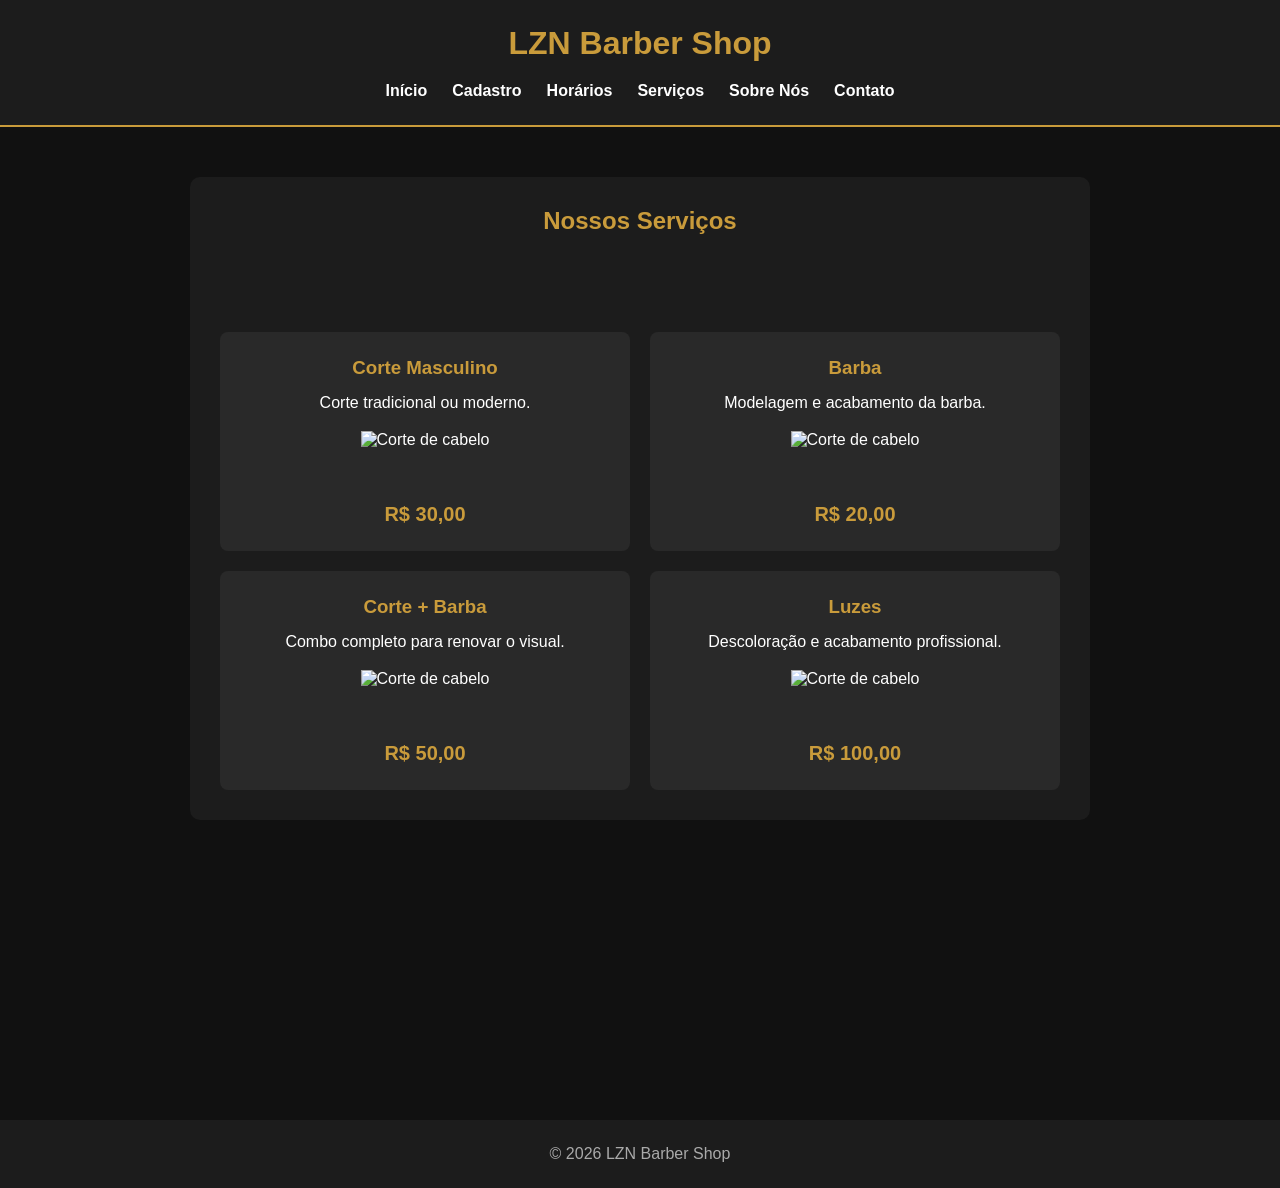
==== servicos.html @ 66e219fc "Add files via upload" ====
<!DOCTYPE html>
<html lang="pt-br">
<head>
    <meta charset="UTF-8">
    <meta name="viewport" content="width=device-width, initial-scale=1.0">
    <title>Serviços -LZN Barber Shop</title>
    <link rel="stylesheet" href="style.css">
</head>
<body>
<header>
    <h1>LZN Barber Shop</h1>
    <nav>
        <a href="index.html">Início</a>
        <a href="cadastro.html">Cadastro</a>
        <a href="horarios.html">Horários</a>
        <a href="servicos.html">Serviços</a>
        <a href="sobre.html">Sobre Nós</a>
        <a href="contato.html">Contato</a>
    </nav>
</header>
<main>
    <h2>Nossos Serviços</h2><br><br><br><br>
    <div class="servicos">
        <div class="card">
            <h3>Corte Masculino</h3>
            <p>Corte tradicional ou moderno.</p>
            <img src="img/corteCabelo.jpg" alt="Corte de cabelo" style="width: 100%; height: 70%; object-fit: cover;"><br><br><br><br>
            <strong>R$ 30,00</strong>
        </div>
        <div class="card">
            <h3>Barba</h3>
            <p>Modelagem e acabamento da barba.</p>
            <img src="img/barba.jpg" alt="Corte de cabelo" style="width: 100%; height: 70%; object-fit: cover;"><br><br><br><br>
            <strong>R$ 20,00</strong>
        </div>
        <div class="card">
            <h3>Corte + Barba</h3>
            <p>Combo completo para renovar o visual.</p>
            <img src="img/corteBarba.jpg" alt="Corte de cabelo" style="width: 100%; height: 70%; object-fit: cover;"><br><br><br><br>
            <strong>R$ 50,00</strong>
        </div>
        <div class="card">
            <h3>Luzes</h3>
            <p>Descoloração e acabamento profissional.</p>
            <img src="img/corteLuzes.jpg" alt="Corte de cabelo" style="width: 100%; height: 70%; object-fit: cover;"><br><br><br><br>
            <strong>R$ 100,00</strong>
        </div>
    </div>
</main>
<footer>
    <p> © 2026 LZN Barber Shop</p>
</footer>
</body>
</html>
---- style.css ----
* {
    margin: 0;
    padding: 0;
    box-sizing: border-box;
}
body {
    font-family: Arial, sans-serif;
    background-color: #111;
    color: #fff;
    min-height: 100vh;
}
header {
    background-color: #1c1c1c;
    padding: 25px;
    text-align: center;
    border-bottom: 2px solid #c99b3b;
}
header h1 {
    color: #c99b3b;
    margin-bottom: 20px;
}
nav {
    display: flex;
    justify-content: center;
    gap: 25px;
    flex-wrap: wrap;
}
nav a {
    color: white;
    text-decoration: none;
    font-weight: bold;
}
nav a:hover {
    color: #c99b3b;
}
main {
    max-width: 900px;
    margin: 50px auto;
    padding: 30px;
    background-color: #1c1c1c;
    border-radius: 10px;
}
main h2 {
    color: #c99b3b;
    text-align: center;
    margin-bottom: 25px;
}
.inicio {
    text-align: center;
    padding: 80px 30px;
}
.inicio h2 {
    font-size: 35px;
}
.inicio p {
    margin: 15px;
    line-height: 1.6;
}
.botao {
    display: inline-block;
    margin-top: 25px;
    padding: 15px 30px;
    background-color: #c99b3b;
    color: #111;
    text-decoration: none;
    font-weight: bold;
    border-radius: 5px;
}
form {
    display: flex;
    flex-direction: column;
    gap: 10px;
}
input {
    padding: 12px;
    border: none;
    border-radius: 5px;
    font-size: 16px;
}
button {
    margin-top: 20px;
    padding: 14px;
    background-color: #c99b3b;
    color: #111;
    border: none;
    border-radius: 5px;
    font-size: 16px;
    font-weight: bold;
    cursor: pointer;
}
button:hover,
.botao:hover {
    background-color: #e0b957;
}
.horarios {
    display: grid;
    grid-template-columns: repeat(4, 1fr);
    gap: 15px;
    margin-top: 20px;
}
.horarios label {
    background-color: #292929;
    padding: 15px;
    text-align: center;
    border-radius: 5px;
    cursor: pointer;
}
.horarios input {
    margin-right: 5px;
}
.servicos {
    display: grid;
    grid-template-columns: repeat(2, 1fr);
    gap: 20px;
}
.card {
    background-color: #292929;
    padding: 25px;
    border-radius: 8px;
    text-align: center;
}
.card h3 {
    color: #c99b3b;
    margin-bottom: 10px;
}
.card p {
    margin-bottom: 15px;
}
.card strong {
    color: #c99b3b;
    font-size: 20px;
}
main p {
    line-height: 1.7;
    margin-bottom: 15px;
}
footer {
    text-align: center;
    padding: 25px;
    margin-top: 300px;
    background-color: #1c1c1c;
    color: #aaa;
}
.logo3 {
    text-align: center;
}
.hero3 {
    text-align: center;
    background-color: #111;
    color: #c99b3b;
}
.banner4 {
    text-align: center;
    background-color:black;
    color: white;
    padding: 10px;
    padding: 5px;
}
.banner4 h1 {
    margin: 0;
    font-size: 32px;
}
.banner4 p {
    font-size: 16px;
}
.banner4 img {
    width: 10.00%;
    height: 5px;
    object-fit: cover;
}
.Centro {
    max-width: 800px;
    margin: auto;
    text-align: center;
}
.Centro h2 {
    color: goldenrod;
    padding: 10px;
    margin: 30px;
}
.Centro p {
    font-size: 17px;
    line-height: 1.6;
}
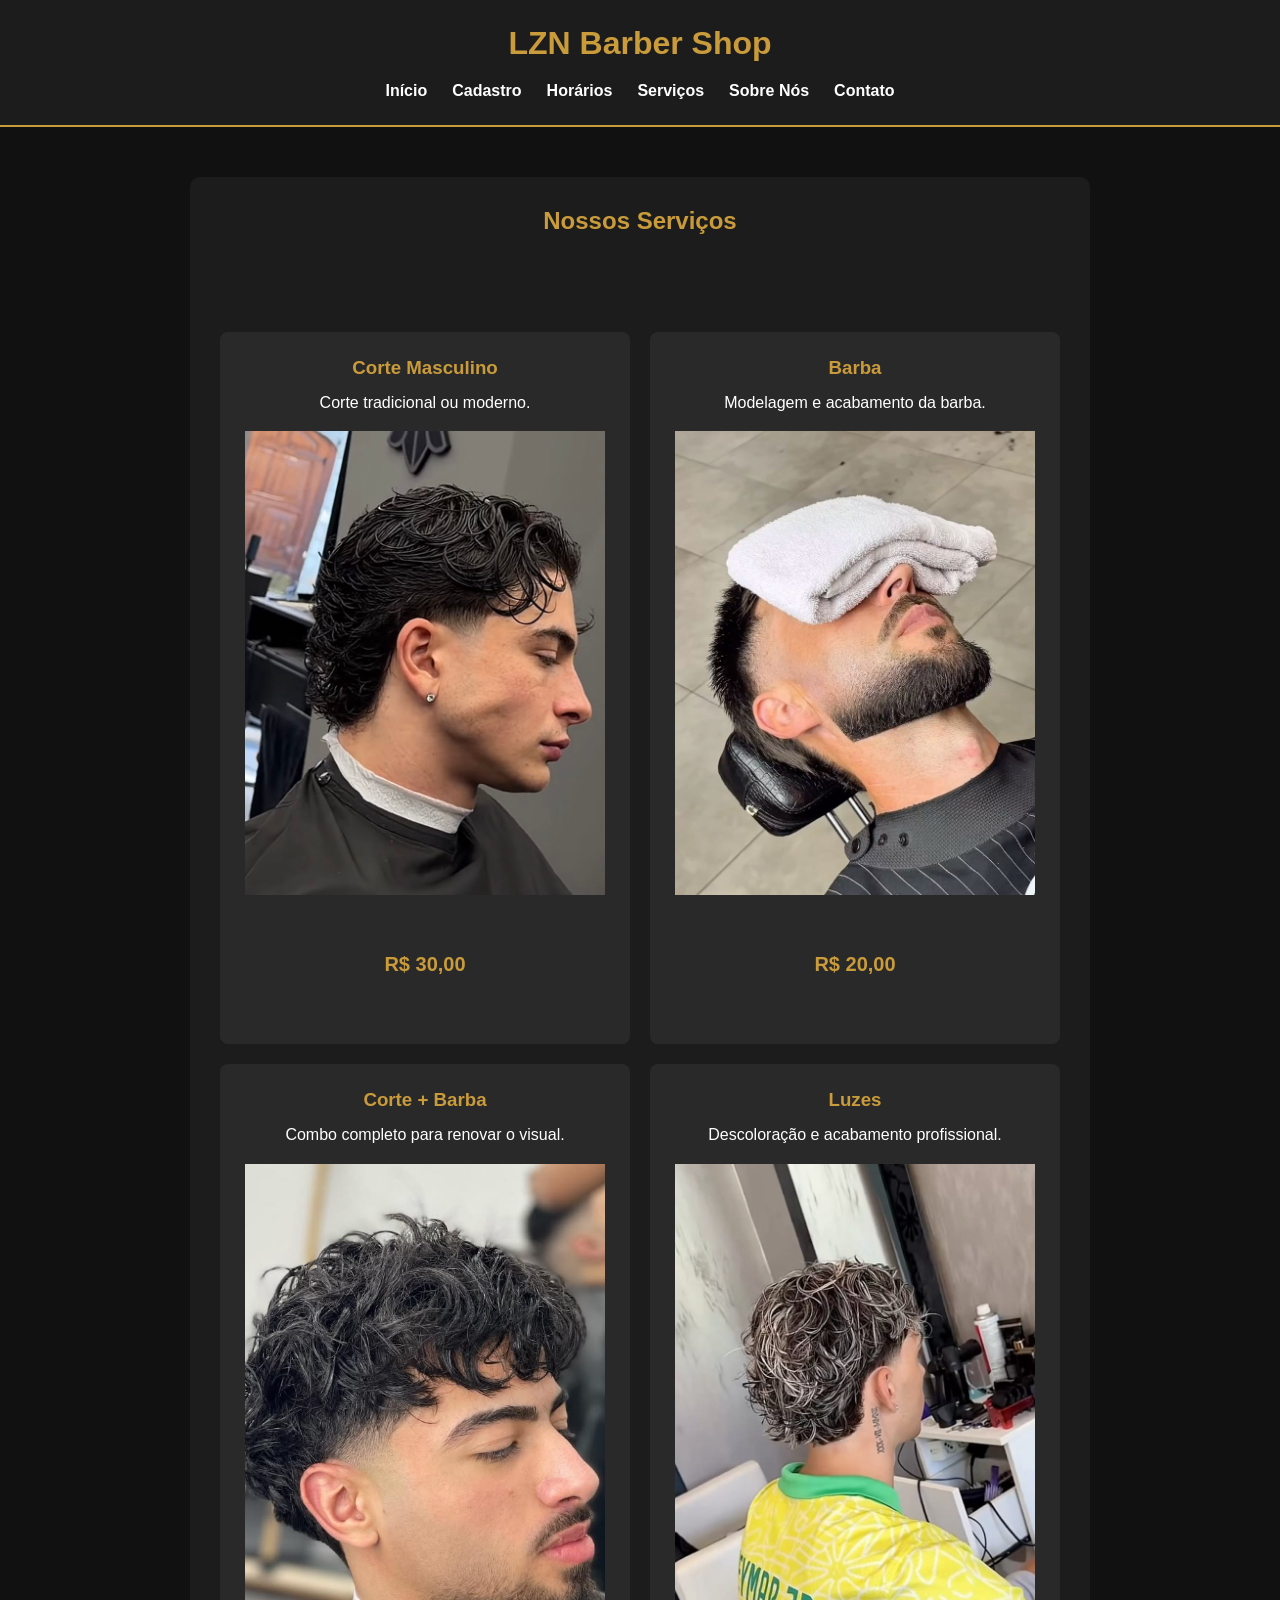
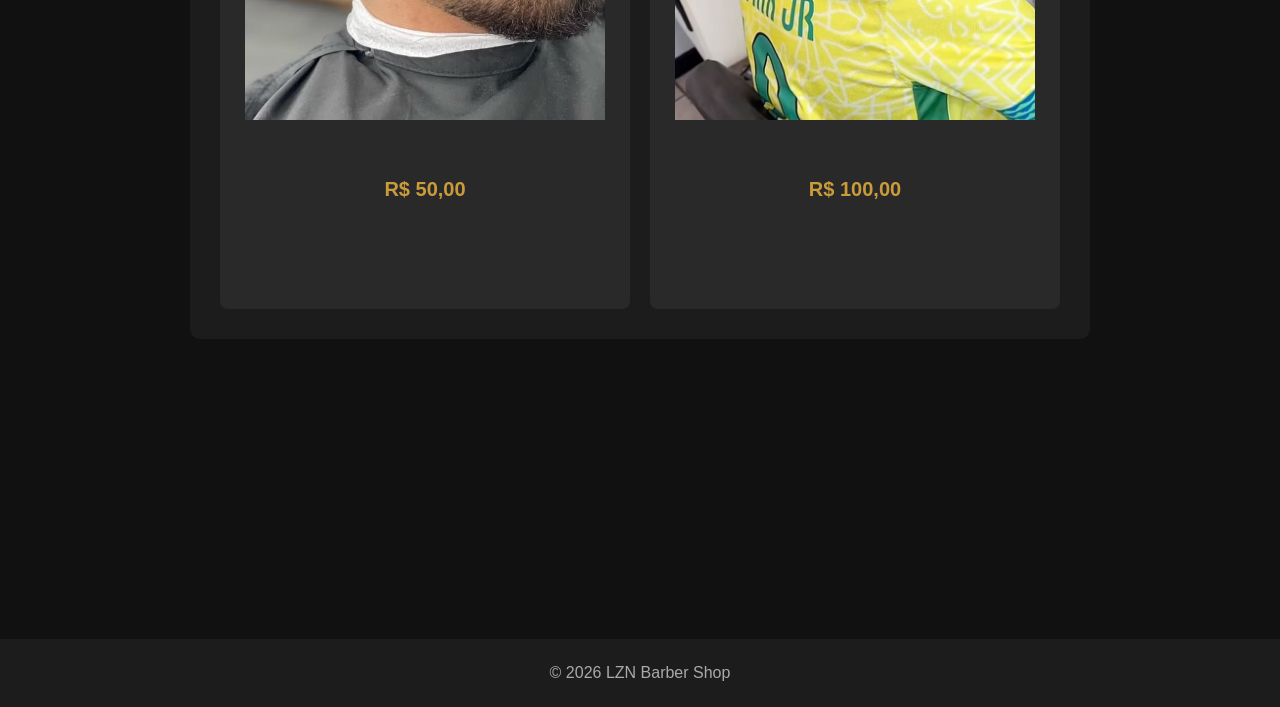
==== commit cee2cfda: "Update servicos.html" ====
--- a/servicos.html
+++ b/servicos.html
@@ -24,25 +24,25 @@
         <div class="card">
             <h3>Corte Masculino</h3>
             <p>Corte tradicional ou moderno.</p>
-            <img src="img/corteCabelo.jpg" alt="Corte de cabelo" style="width: 100%; height: 70%; object-fit: cover;"><br><br><br><br>
+            <img src="corteCabelo.jpg" alt="Corte de cabelo" style="width: 100%; height: 70%; object-fit: cover;"><br><br><br><br>
             <strong>R$ 30,00</strong>
         </div>
         <div class="card">
             <h3>Barba</h3>
             <p>Modelagem e acabamento da barba.</p>
-            <img src="img/barba.jpg" alt="Corte de cabelo" style="width: 100%; height: 70%; object-fit: cover;"><br><br><br><br>
+            <img src="barba.jpg" alt="Corte de cabelo" style="width: 100%; height: 70%; object-fit: cover;"><br><br><br><br>
             <strong>R$ 20,00</strong>
         </div>
         <div class="card">
             <h3>Corte + Barba</h3>
             <p>Combo completo para renovar o visual.</p>
-            <img src="img/corteBarba.jpg" alt="Corte de cabelo" style="width: 100%; height: 70%; object-fit: cover;"><br><br><br><br>
+            <img src="corteBarba.jpg" alt="Corte de cabelo" style="width: 100%; height: 70%; object-fit: cover;"><br><br><br><br>
             <strong>R$ 50,00</strong>
         </div>
         <div class="card">
             <h3>Luzes</h3>
             <p>Descoloração e acabamento profissional.</p>
-            <img src="img/corteLuzes.jpg" alt="Corte de cabelo" style="width: 100%; height: 70%; object-fit: cover;"><br><br><br><br>
+            <img src="corteLuzes.jpg" alt="Corte de cabelo" style="width: 100%; height: 70%; object-fit: cover;"><br><br><br><br>
             <strong>R$ 100,00</strong>
         </div>
     </div>
@@ -51,4 +51,4 @@
     <p> © 2026 LZN Barber Shop</p>
 </footer>
 </body>
-</html>+</html>
